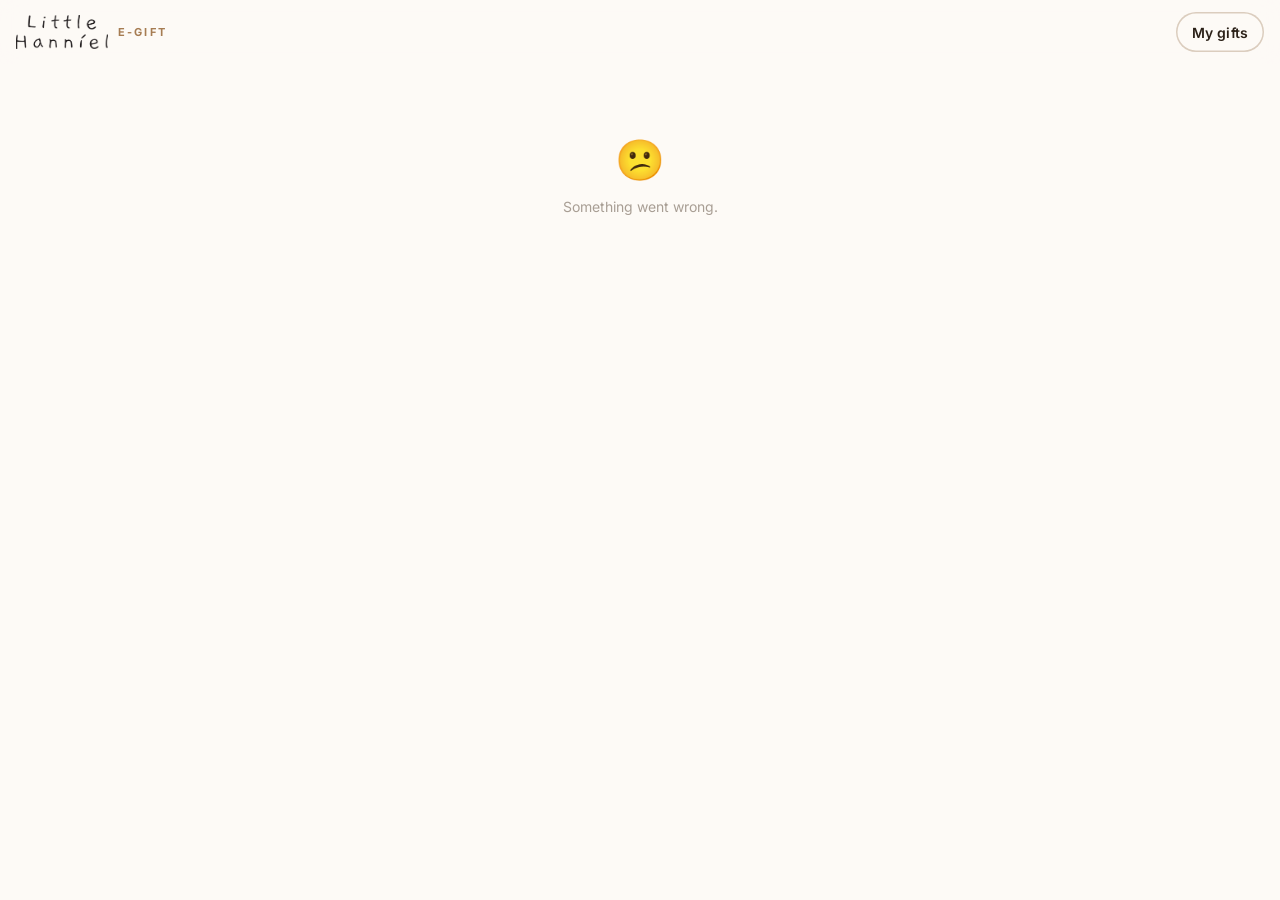
==== gift/index.html @ 46e0b0e0 "feat(gift): gamified e-Gift cards — buy 5, they get 6 - /gift: pick bundle (stamp card + bonus unloc" ====
<!DOCTYPE html>
<html lang="en">
<head>
  <meta charset="UTF-8">
  <meta name="viewport" content="width=device-width, initial-scale=1, viewport-fit=cover">
  <title>Send an e-Gift · Little Hanniel</title>
  <meta name="description" content="Gift a friend fresh overnight oats or cookies from Little Hanniel. Every 5 you gift, we add 1 more free. Sent in seconds on WhatsApp.">
  <meta name="theme-color" content="#FDFAF6">
  <meta property="og:type" content="website">
  <meta property="og:title" content="Gift 5, they get 6 — Little Hanniel e-Gift 🎁">
  <meta property="og:description" content="Send fresh overnight oats or cookies to someone you love, straight to their WhatsApp.">
  <meta property="og:image" content="https://little.hanniel.co/assets/og-default.png?v=2">
  <link rel="icon" href="/assets/logo.png" type="image/png">
  <link rel="preconnect" href="https://fonts.googleapis.com">
  <link rel="preconnect" href="https://fonts.gstatic.com" crossorigin>
  <link rel="stylesheet" href="https://fonts.googleapis.com/css2?family=Gochi+Hand&family=Inter:wght@400;500;600;700;800&display=swap">
  <link rel="stylesheet" href="/gift/gift.css">
</head>
<body>
  <header class="gx-top">
    <a class="gx-brand" href="/" aria-label="Little Hanniel home">
      <img src="/assets/logo-footer.png" alt="Little Hanniel" width="92" height="34">
      <span>e-Gift</span>
    </a>
    <a class="btn btn--ghost btn--sm" href="#me" id="meBtn">My gifts</a>
  </header>

  <main class="gx-wrap" id="app" aria-live="polite">
    <p class="muted" style="padding:40px 0;text-align:center">Loading…</p>
  </main>

  <div class="dock" id="dock" hidden><div class="dock__inner" id="dockInner"></div></div>

  <script src="/gift/common.js" defer></script>
  <script src="/gift/buy.js" defer></script>
</body>
</html>
---- gift/gift.css ----
/* Little Hanniel e-Gift — shared styles for /gift and /g/<code>.
   Tokens mirror styles.css :root so the pages feel like the main site. */

@font-face { font-family: 'Playfair Display'; font-style: normal; font-weight: 400; font-display: swap; src: url('/assets/fonts/playfair-400.woff2') format('woff2'); }
@font-face { font-family: 'Lora'; font-style: normal; font-weight: 400; font-display: swap; src: url('/assets/fonts/lora-400.woff2') format('woff2'); }

:root {
  --bg-page: #FDFAF6;
  --bg-subtle: #F5EFE6;
  --surface: #FFFFFF;
  --surface-inset: #F8F2EA;
  --text-strong: #2B2118;
  --text-body: #3A3028;
  --text-secondary: #5C5046;
  --text-muted: #A89E94;
  --accent: #A67C52;
  --accent-hover: #8B6540;
  --accent-soft: #EFE0C9;
  --gold: #D4A24C;
  --gold-soft: #F7E7C4;
  --sage: #8A9A6B;
  --sage-soft: #DDE3CE;
  --berry: #D9737F;
  --whatsapp: #25D366;
  --whatsapp-ink: #128C4A;
  --border: #E8DDD3;
  --border-strong: #DBCDBE;
  --danger: #B5483A;

  --font-display: 'Playfair Display', Georgia, serif;
  --font-body: 'Lora', Georgia, serif;
  --font-sans: 'Inter', -apple-system, 'Segoe UI', Roboto, sans-serif;
  --font-hand: 'Gochi Hand', 'Comic Sans MS', cursive;

  --radius-sm: 10px;
  --radius-md: 14px;
  --radius-lg: 22px;
  --radius-pill: 999px;
  --shadow-sm: 0 2px 8px rgba(43, 33, 24, 0.06);
  --shadow-md: 0 8px 24px rgba(43, 33, 24, 0.08);
  --shadow-lg: 0 18px 48px rgba(43, 33, 24, 0.14);
  --ease-out: cubic-bezier(0.16, 1, 0.3, 1);
  --ease-spring: cubic-bezier(0.34, 1.56, 0.64, 1);
}

*, *::before, *::after { box-sizing: border-box; }
html { -webkit-text-size-adjust: 100%; }
body {
  margin: 0;
  background: var(--bg-page);
  color: var(--text-body);
  font-family: var(--font-sans);
  font-size: 16px;
  line-height: 1.5;
  -webkit-font-smoothing: antialiased;
  min-height: 100dvh;
  overflow-x: hidden;
}
button, input, textarea { font: inherit; color: inherit; }
button { cursor: pointer; -webkit-tap-highlight-color: transparent; }
img { max-width: 100%; display: block; }
[hidden] { display: none !important; }
.sr-only { position: absolute; width: 1px; height: 1px; overflow: hidden; clip: rect(0 0 0 0); white-space: nowrap; }

/* ---------- shell ---------- */

.gx-top {
  position: sticky; top: 0; z-index: 20;
  display: flex; align-items: center; justify-content: space-between; gap: 12px;
  padding: 12px 16px;
  background: rgba(253, 250, 246, 0.86);
  backdrop-filter: saturate(1.4) blur(12px);
  -webkit-backdrop-filter: saturate(1.4) blur(12px);
}
.gx-brand { display: flex; align-items: center; gap: 10px; text-decoration: none; color: var(--text-strong); }
.gx-brand img { height: 34px; width: auto; }
.gx-brand span { font-family: var(--font-sans); font-size: 11px; font-weight: 700; letter-spacing: 0.2em; text-transform: uppercase; color: var(--accent); }

.gx-wrap { width: 100%; max-width: 520px; margin: 0 auto; padding: 8px 16px 160px; }

.eyebrow { font-size: 11px; font-weight: 700; letter-spacing: 0.2em; text-transform: uppercase; color: var(--accent); margin: 0 0 6px; }
.gx-h1 { font-family: var(--font-display); font-weight: 400; font-size: clamp(28px, 7vw, 36px); line-height: 1.1; letter-spacing: -0.02em; color: var(--text-strong); margin: 0 0 8px; }
.gx-h2 { font-family: var(--font-display); font-weight: 400; font-size: 22px; line-height: 1.2; letter-spacing: -0.01em; color: var(--text-strong); margin: 0 0 12px; }
.gx-lead { font-family: var(--font-body); color: var(--text-secondary); margin: 0 0 20px; }
.muted { color: var(--text-muted); font-size: 13px; }

/* ---------- buttons ---------- */

.btn {
  display: inline-flex; align-items: center; justify-content: center; gap: 8px;
  min-height: 52px; padding: 0 24px; width: 100%;
  border: 0; border-radius: var(--radius-pill);
  background: var(--text-strong); color: #FDFAF6;
  font-weight: 600; font-size: 16px; letter-spacing: 0.01em; text-decoration: none;
  transition: transform 0.2s var(--ease-spring), box-shadow 0.2s, background 0.2s, opacity 0.2s;
  box-shadow: 0 6px 18px rgba(43, 33, 24, 0.18);
}
.btn:active { transform: scale(0.97); }
.btn:disabled { opacity: 0.45; cursor: not-allowed; transform: none; }
.btn--wa { background: var(--whatsapp); color: #06301A; box-shadow: 0 8px 22px rgba(37, 211, 102, 0.38); }
.btn--ghost { background: transparent; color: var(--text-strong); box-shadow: inset 0 0 0 1.5px var(--border-strong); }
.btn--gold { background: linear-gradient(135deg, #E9C072, var(--gold) 55%, #B9852F); color: #2B2118; box-shadow: 0 8px 22px rgba(212, 162, 76, 0.42); }
.btn--sm { min-height: 40px; padding: 0 16px; width: auto; font-size: 14px; }
.btn.is-loading { pointer-events: none; opacity: 0.8; }
.btn.is-loading::after { content: ''; width: 16px; height: 16px; border-radius: 50%; border: 2px solid currentColor; border-right-color: transparent; animation: spin 0.7s linear infinite; }
@keyframes spin { to { transform: rotate(360deg); } }

.chip {
  display: inline-flex; align-items: center; gap: 6px;
  min-height: 36px; padding: 0 14px;
  border-radius: var(--radius-pill); border: 1.5px solid var(--border-strong);
  background: var(--surface); font-size: 14px; font-weight: 500; color: var(--text-body);
  transition: transform 0.2s var(--ease-spring), border-color 0.2s, background 0.2s;
}
.chip:active { transform: scale(0.94); }
.chip[aria-pressed="true"] { border-color: var(--text-strong); background: var(--text-strong); color: #FDFAF6; }
.chips { display: flex; flex-wrap: wrap; gap: 8px; }

/* ---------- step progress (grows as you go) ---------- */

.steps { display: flex; gap: 6px; margin: 4px 0 20px; }
.steps__seg { flex: 1; height: 5px; border-radius: 99px; background: var(--border); overflow: hidden; }
.steps__seg i { display: block; height: 100%; width: 0; background: linear-gradient(90deg, var(--accent), var(--gold)); border-radius: inherit; transition: width 0.7s var(--ease-out); }
.steps__seg.is-done i { width: 100%; }

.view { animation: viewIn 0.5s var(--ease-out) both; }
@keyframes viewIn { from { opacity: 0; transform: translateY(14px); } }

/* ---------- surfaces ---------- */

.panel { background: var(--surface); border: 1px solid var(--border); border-radius: var(--radius-lg); padding: 18px; box-shadow: var(--shadow-sm); }
.panel + .panel { margin-top: 14px; }
.stack > * + * { margin-top: 14px; }

/* ---------- line picker ---------- */

.lines { display: grid; grid-template-columns: 1fr 1fr; gap: 12px; margin-bottom: 18px; }
.line {
  position: relative; text-align: left; padding: 0; overflow: hidden;
  border-radius: var(--radius-lg); border: 2px solid transparent;
  background: var(--surface); box-shadow: var(--shadow-sm);
  transition: transform 0.3s var(--ease-spring), border-color 0.2s, box-shadow 0.3s;
}
.line img { width: 100%; height: auto; aspect-ratio: 4 / 3; object-fit: cover; }
.line__body { padding: 10px 12px 12px; }
.line__name { font-family: var(--font-display); font-size: 17px; color: var(--text-strong); }
.line__price { font-size: 13px; color: var(--text-secondary); }
.line[aria-pressed="true"] { border-color: var(--text-strong); box-shadow: var(--shadow-md); transform: translateY(-2px); }
.line[aria-pressed="true"]::after {
  content: '✓'; position: absolute; top: 8px; right: 8px; width: 26px; height: 26px; border-radius: 50%;
  display: grid; place-items: center; background: var(--text-strong); color: #fff; font-size: 14px;
  animation: pop 0.4s var(--ease-spring);
}

/* ---------- stepper ---------- */

.stepper { display: flex; align-items: center; justify-content: center; gap: 18px; margin: 6px 0 14px; }
.stepper button {
  width: 52px; height: 52px; border-radius: 50%; border: 1.5px solid var(--border-strong);
  background: var(--surface); font-size: 24px; line-height: 1; color: var(--text-strong);
  transition: transform 0.2s var(--ease-spring), background 0.2s;
}
.stepper button:active { transform: scale(0.88); background: var(--bg-subtle); }
.stepper__val { min-width: 84px; text-align: center; }
.stepper__num { font-family: var(--font-display); font-size: 52px; line-height: 1; color: var(--text-strong); display: inline-block; }
.stepper__num.bump { animation: bump 0.35s var(--ease-spring); }
.stepper__lbl { display: block; font-size: 12px; color: var(--text-muted); letter-spacing: 0.08em; text-transform: uppercase; }
@keyframes bump { 40% { transform: scale(1.18); } }

/* ---------- stamp card ---------- */

.stamps { display: grid; grid-template-columns: repeat(6, 1fr); gap: 8px; margin: 12px 0 4px; }
.stamp {
  position: relative; aspect-ratio: 1; border-radius: 50%;
  display: grid; place-items: center; font-size: 22px;
  border: 1.5px dashed var(--border-strong); background: var(--surface-inset);
}
.stamp.is-filled { border-style: solid; border-color: var(--accent-soft); background: var(--accent-soft); animation: pop 0.45s var(--ease-spring) both; }
.stamp.is-bonus { border: 0; background: radial-gradient(circle at 30% 25%, #FFF3D6, var(--gold) 70%); box-shadow: 0 4px 14px rgba(212, 162, 76, 0.5); animation: popGold 0.7s var(--ease-spring) both; overflow: hidden; }
.stamp.is-bonus::before { content: 'FREE'; position: absolute; bottom: -2px; left: 50%; transform: translateX(-50%); font-size: 8px; font-weight: 800; letter-spacing: 0.08em; color: #5A3E10; }
.stamp.is-bonus::after { content: ''; position: absolute; inset: 0; background: linear-gradient(110deg, transparent 35%, rgba(255,255,255,0.75) 50%, transparent 65%); transform: translateX(-120%); animation: sheen 2.6s 0.6s infinite; }
.stamp.is-ghost-bonus { border-color: var(--gold); color: var(--gold); font-size: 13px; font-weight: 800; }
.stamp.is-used { background: var(--sage-soft); border: 0; }
.stamp.is-used::after { content: '✓'; position: absolute; right: -2px; bottom: -2px; width: 18px; height: 18px; border-radius: 50%; background: var(--sage); color: #fff; font-size: 11px; display: grid; place-items: center; }
.stamp.is-ready { border-style: solid; border-color: var(--accent); background: var(--surface); }
@keyframes pop { 0% { transform: scale(0.2); opacity: 0; } 70% { transform: scale(1.12); opacity: 1; } 100% { transform: scale(1); } }
@keyframes popGold { 0% { transform: scale(0) rotate(-40deg); } 60% { transform: scale(1.25) rotate(8deg); } 100% { transform: scale(1) rotate(0); } }
@keyframes sheen { 0%, 60% { transform: translateX(-120%); } 100% { transform: translateX(120%); } }

/* ---------- goal bar ---------- */

.goal { margin-top: 12px; }
.goal__row { display: flex; justify-content: space-between; align-items: baseline; gap: 8px; font-size: 13px; margin-bottom: 6px; }
.goal__row b { color: var(--text-strong); }
.bar { position: relative; height: 12px; border-radius: 99px; background: var(--bg-subtle); overflow: hidden; }
.bar > i {
  position: absolute; inset: 0 auto 0 0; width: 0; border-radius: inherit;
  background: linear-gradient(90deg, var(--accent), var(--gold));
  transition: width 0.8s var(--ease-out);
}
.bar > i::after { content: ''; position: absolute; inset: 0; background: linear-gradient(90deg, transparent, rgba(255,255,255,0.55), transparent); transform: translateX(-100%); animation: sheen 2.2s infinite; }
.bar--sage > i { background: linear-gradient(90deg, var(--sage), #B5C48F); }
.bar--lg { height: 16px; }

.unlock {
  position: fixed; left: 50%; top: 38%; z-index: 60; pointer-events: none;
  transform: translate(-50%, -50%);
  padding: 12px 20px; border-radius: var(--radius-pill);
  background: linear-gradient(135deg, #F4D68F, var(--gold)); color: #3B2A0C;
  font-weight: 800; font-size: 16px; box-shadow: 0 12px 30px rgba(212, 162, 76, 0.5);
  animation: unlock 1.6s var(--ease-out) forwards; white-space: nowrap;
}
@keyframes unlock {
  0% { opacity: 0; transform: translate(-50%, -30%) scale(0.6); }
  18% { opacity: 1; transform: translate(-50%, -50%) scale(1.08); }
  30% { transform: translate(-50%, -50%) scale(1); }
  80% { opacity: 1; }
  100% { opacity: 0; transform: translate(-50%, -110%) scale(0.95); }
}

/* ---------- summary bar (sticky bottom CTA) ---------- */

.dock {
  position: fixed; left: 0; right: 0; bottom: 0; z-index: 30;
  padding: 12px 16px calc(12px + env(safe-area-inset-bottom));
  background: linear-gradient(to top, var(--bg-page) 70%, rgba(253, 250, 246, 0));
}
.dock__inner { max-width: 520px; margin: 0 auto; }
.dock__sum { display: flex; justify-content: space-between; align-items: baseline; font-size: 13px; color: var(--text-secondary); margin: 0 4px 8px; }
.dock__sum b { font-size: 17px; color: var(--text-strong); }
.dock__sum > span { white-space: nowrap; }
.dock__sum small { display: block; font-size: 12px; }
.dock__sum { align-items: flex-end; }
.save { color: var(--whatsapp-ink); font-weight: 700; }

/* ---------- the gift card ---------- */

.card-stage { perspective: 1100px; margin: 4px auto 18px; max-width: 360px; }
.gcard {
  --c1: #FBF5EC; --c2: #EFE0C9; --ink: #2B2118; --sub: #8B6540; --dot: rgba(43, 33, 24, 0.14);
  position: relative; aspect-ratio: 1.586; border-radius: 20px; padding: 18px 20px;
  color: var(--ink); background: linear-gradient(140deg, var(--c1), var(--c2));
  box-shadow: 0 22px 44px rgba(43, 33, 24, 0.2), inset 0 0 0 1px rgba(255, 255, 255, 0.5);
  transform-style: preserve-3d; transition: transform 0.6s var(--ease-out);
  overflow: hidden; isolation: isolate;
  display: flex; flex-direction: column; justify-content: space-between;
}
.gcard[data-theme="sage"] { --c1: #EEF2E4; --c2: #A9B88A; --ink: #23301A; --sub: #4D5C35; --dot: rgba(35, 48, 26, 0.16); }
.gcard[data-theme="cocoa"] { --c1: #4A3627; --c2: #21180F; --ink: #FBF3E6; --sub: #E9C072; --dot: rgba(251, 243, 230, 0.2); }
.gcard[data-theme="berry"] { --c1: #FDEEF0; --c2: #EBA3AD; --ink: #4A1E25; --sub: #9C3B4A; --dot: rgba(74, 30, 37, 0.15); }
.gcard::before { /* paper grain + soft pattern */
  content: ''; position: absolute; inset: 0; z-index: -1; opacity: 0.5;
  background-image: radial-gradient(var(--dot) 1px, transparent 1.4px); background-size: 14px 14px;
  mask-image: linear-gradient(120deg, transparent 40%, #000);
  -webkit-mask-image: linear-gradient(120deg, transparent 40%, #000);
}
.gcard::after { /* foil sweep */
  content: ''; position: absolute; inset: -40%; z-index: 2; pointer-events: none;
  background: linear-gradient(105deg, transparent 42%, rgba(255, 255, 255, 0.55) 50%, transparent 58%);
  transform: translateX(var(--sx, -60%)); transition: transform 0.2s linear;
  animation: foil 4.5s 1s infinite;
}
@keyframes foil { 0%, 70% { transform: translateX(-60%); } 100% { transform: translateX(60%); } }
.gcard__top { display: flex; justify-content: space-between; align-items: flex-start; }
.gcard__brand { font-family: var(--font-hand); font-size: 22px; line-height: 1; }
.gcard__tag { font-size: 9px; font-weight: 800; letter-spacing: 0.22em; text-transform: uppercase; color: var(--sub); border: 1px solid currentColor; border-radius: 99px; padding: 4px 8px; }
.gcard__mid { display: flex; align-items: baseline; gap: 10px; }
.gcard__num { font-family: var(--font-display); font-size: clamp(48px, 15vw, 62px); line-height: 0.9; letter-spacing: -0.03em; }
.gcard__what { font-family: var(--font-display); font-size: 17px; line-height: 1.15; }
.gcard__what small { display: block; font-family: var(--font-sans); font-size: 11px; color: var(--sub); font-weight: 700; letter-spacing: 0.04em; }
.gcard__bot { display: flex; justify-content: space-between; align-items: flex-end; gap: 10px; font-size: 12px; }
.gcard__to b { display: block; font-family: var(--font-display); font-weight: 400; font-size: 18px; }
.gcard__to span { color: var(--sub); }
.gcard__code { font-family: ui-monospace, 'SF Mono', Menlo, monospace; font-size: 11px; letter-spacing: 0.12em; color: var(--sub); }
.gcard__ribbon {
  position: absolute; top: 16px; right: -38px; z-index: 3; transform: rotate(35deg);
  background: var(--gold); color: #3B2A0C; font-size: 10px; font-weight: 800; letter-spacing: 0.14em;
  padding: 5px 44px; text-transform: uppercase; box-shadow: var(--shadow-sm);
}
.gcard__ribbon ~ .gcard__top .gcard__tag { margin-right: 46px; }
.gcard.is-flip { transform: rotateY(180deg); }
.gcard__back {
  position: absolute; inset: 0; z-index: 4; padding: 22px; border-radius: inherit;
  background: linear-gradient(140deg, var(--c2), var(--c1)); transform: rotateY(180deg);
  display: flex; flex-direction: column; justify-content: center; text-align: center;
  /* overflow:hidden on .gcard flattens 3D, so swap faces at the flip midpoint instead of backface culling */
  opacity: 0; visibility: hidden; transition: opacity 0s 0.3s, visibility 0s 0.3s;
}
.gcard.is-flip .gcard__back { opacity: 1; visibility: visible; }
.gcard__front { display: contents; }
.gcard.is-flip .gcard__front > * { visibility: hidden; transition: visibility 0s 0.3s; }
.gcard__msg { font-family: var(--font-hand); font-size: 22px; line-height: 1.25; }
.gcard__sig { margin-top: 10px; font-size: 13px; color: var(--sub); }
.card-hint { text-align: center; font-size: 12px; color: var(--text-muted); margin-top: -8px; margin-bottom: 14px; }

/* ---------- form fields ---------- */

.field { display: block; margin-bottom: 14px; }
.field > span { display: block; font-size: 13px; font-weight: 600; color: var(--text-strong); margin-bottom: 6px; }
.input {
  width: 100%; min-height: 52px; padding: 12px 16px;
  border-radius: var(--radius-md); border: 1.5px solid var(--border-strong); background: var(--surface);
  font-size: 16px; outline: none; transition: border-color 0.2s, box-shadow 0.2s;
}
.input:focus { border-color: var(--text-strong); box-shadow: 0 0 0 4px rgba(166, 124, 82, 0.15); }
textarea.input { min-height: 88px; resize: none; font-family: var(--font-body); }
.counter { float: right; font-weight: 400; color: var(--text-muted); }
.phone { display: flex; align-items: stretch; border-radius: var(--radius-md); border: 1.5px solid var(--border-strong); background: var(--surface); overflow: hidden; transition: border-color 0.2s, box-shadow 0.2s; }
.phone:focus-within { border-color: var(--text-strong); box-shadow: 0 0 0 4px rgba(166, 124, 82, 0.15); }
.phone b { display: grid; place-items: center; padding: 0 12px 0 14px; font-weight: 600; color: var(--text-secondary); border-right: 1px solid var(--border); background: var(--surface-inset); }
.phone input { flex: 1; min-width: 0; border: 0; outline: none; padding: 12px 14px; font-size: 18px; letter-spacing: 0.04em; background: transparent; }
.err { color: var(--danger); font-size: 13px; min-height: 18px; margin: 4px 0 8px; }

.swatches { display: flex; gap: 12px; }
.swatch { width: 44px; height: 44px; border-radius: 50%; border: 3px solid var(--surface); box-shadow: 0 0 0 1.5px var(--border-strong); transition: transform 0.25s var(--ease-spring), box-shadow 0.2s; }
.swatch[aria-pressed="true"] { box-shadow: 0 0 0 2.5px var(--text-strong); transform: scale(1.1); }
.swatch[data-v="cream"] { background: linear-gradient(140deg, #FBF5EC, #EFE0C9); }
.swatch[data-v="sage"] { background: linear-gradient(140deg, #EEF2E4, #A9B88A); }
.swatch[data-v="cocoa"] { background: linear-gradient(140deg, #4A3627, #21180F); }
.swatch[data-v="berry"] { background: linear-gradient(140deg, #FDEEF0, #EBA3AD); }

/* ---------- OTP sheet ---------- */

.sheet-bg { position: fixed; inset: 0; z-index: 70; background: rgba(43, 33, 24, 0.42); animation: fade 0.3s both; }
.sheet {
  position: fixed; left: 0; right: 0; bottom: 0; z-index: 71;
  max-width: 520px; margin: 0 auto; max-height: 92dvh; overflow: auto;
  background: var(--bg-page); border-radius: 26px 26px 0 0;
  padding: 10px 20px calc(24px + env(safe-area-inset-bottom));
  box-shadow: 0 -12px 40px rgba(43, 33, 24, 0.2);
  animation: sheetUp 0.45s var(--ease-out) both;
}
.sheet::before { content: ''; display: block; width: 40px; height: 5px; border-radius: 9px; background: var(--border-strong); margin: 0 auto 16px; }
.sheet.is-closing { animation: sheetDown 0.3s ease-in both; }
.sheet-bg.is-closing { animation: fade 0.3s reverse both; }
@keyframes sheetUp { from { transform: translateY(100%); } }
@keyframes sheetDown { to { transform: translateY(100%); } }
@keyframes fade { from { opacity: 0; } }
.sheet__x { position: absolute; top: 12px; right: 14px; width: 36px; height: 36px; border-radius: 50%; border: 0; background: var(--bg-subtle); font-size: 18px; }
.sheet__icon { width: 56px; height: 56px; border-radius: 18px; display: grid; place-items: center; background: #DCF8E7; font-size: 28px; margin-bottom: 12px; }

.otp { position: relative; margin: 16px 0 6px; }
.otp__boxes { display: grid; grid-template-columns: repeat(6, 1fr); gap: 8px; pointer-events: none; }
.otp__box {
  aspect-ratio: 0.86; border-radius: var(--radius-md); border: 1.5px solid var(--border-strong);
  background: var(--surface); display: grid; place-items: center;
  font-family: var(--font-display); font-size: 28px; color: var(--text-strong);
  transition: border-color 0.2s, transform 0.2s var(--ease-spring), background 0.2s;
}
.otp__box.is-active { border-color: var(--text-strong); box-shadow: 0 0 0 4px rgba(166, 124, 82, 0.15); }
.otp__box.is-filled { animation: pop 0.3s var(--ease-spring); }
.otp.is-ok .otp__box { border-color: var(--whatsapp); background: #E8FBEF; }
.otp.is-bad .otp__boxes { animation: shake 0.45s; }
.otp.is-bad .otp__box { border-color: var(--danger); }
.otp input { position: absolute; inset: 0; opacity: 0; width: 100%; font-size: 16px; caret-color: transparent; }
@keyframes shake { 20%, 60% { transform: translateX(-8px); } 40%, 80% { transform: translateX(8px); } }
.linkbtn { background: none; border: 0; padding: 4px 0; color: var(--accent-hover); font-weight: 600; text-decoration: underline; text-underline-offset: 3px; }
.linkbtn:disabled { color: var(--text-muted); text-decoration: none; }
.devcode { margin-top: 8px; padding: 8px 12px; border-radius: 10px; background: var(--gold-soft); font-size: 13px; }

/* ---------- payment ---------- */

.pay__row { display: flex; justify-content: space-between; align-items: center; gap: 12px; padding: 10px 0; border-bottom: 1px dashed var(--border); }
.pay__row:last-child { border-bottom: 0; }
.pay__row span { font-size: 13px; color: var(--text-secondary); }
.pay__row b { font-size: 16px; color: var(--text-strong); text-align: right; }
.mono { font-family: ui-monospace, 'SF Mono', Menlo, monospace; letter-spacing: 0.06em; }
.copy { border: 0; border-radius: 99px; padding: 6px 12px; background: var(--bg-subtle); font-size: 12px; font-weight: 700; color: var(--text-strong); margin-left: 8px; transition: transform 0.2s var(--ease-spring); }
.copy.is-done { background: #DCF8E7; color: var(--whatsapp-ink); transform: scale(1.06); }

/* ---------- dashboard ---------- */

.level {
  position: relative; overflow: hidden; border-radius: var(--radius-lg); padding: 20px;
  background: linear-gradient(140deg, #3A2A1E, #21180F); color: #FBF3E6; box-shadow: var(--shadow-lg);
}
.level::after { content: ''; position: absolute; right: -40px; top: -40px; width: 180px; height: 180px; border-radius: 50%; background: radial-gradient(circle, rgba(233, 192, 114, 0.35), transparent 70%); }
.level__name { font-family: var(--font-display); font-size: 28px; line-height: 1.1; margin: 2px 0 4px; }
.level .eyebrow { color: #E9C072; }
.level__sub { font-size: 13px; opacity: 0.75; margin-bottom: 14px; }
.level .bar { background: rgba(255, 255, 255, 0.12); }
.level__foot { display: flex; justify-content: space-between; font-size: 12px; opacity: 0.8; margin-top: 8px; }
.level__icon { position: absolute; right: 18px; top: 18px; font-size: 44px; z-index: 1; animation: float 3.5s ease-in-out infinite; }
@keyframes float { 50% { transform: translateY(-6px) rotate(-4deg); } }

.stats { display: grid; grid-template-columns: repeat(3, 1fr); gap: 10px; margin: 14px 0; }
.stat { background: var(--surface); border: 1px solid var(--border); border-radius: var(--radius-md); padding: 12px; text-align: center; }
.stat b { display: block; font-family: var(--font-display); font-size: 28px; font-weight: 400; color: var(--text-strong); line-height: 1.1; }
.stat span { font-size: 11px; color: var(--text-muted); letter-spacing: 0.04em; }

.ring { position: relative; width: 120px; height: 120px; flex: none; }
.ring svg { width: 100%; height: 100%; transform: rotate(-90deg); }
.ring circle { fill: none; stroke-width: 11; stroke-linecap: round; }
.ring .ring__track { stroke: var(--bg-subtle); }
.ring .ring__val { stroke: url(#ringGrad); transition: stroke-dashoffset 1.4s var(--ease-out); }
.ring__txt { position: absolute; inset: 0; display: grid; place-items: center; text-align: center; }
.ring__txt b { font-family: var(--font-display); font-size: 28px; font-weight: 400; color: var(--text-strong); line-height: 1; }
.ring__txt em { font-style: normal; }
.ring__txt span { display: block; font-size: 10px; color: var(--text-muted); letter-spacing: 0.06em; text-transform: uppercase; }
.joy { display: flex; align-items: center; gap: 16px; }

.badges { display: grid; grid-template-columns: repeat(auto-fill, minmax(92px, 1fr)); gap: 10px; }
.badge { text-align: center; padding: 12px 6px; border-radius: var(--radius-md); background: var(--surface); border: 1px solid var(--border); }
.badge__i { width: 48px; height: 48px; margin: 0 auto 6px; border-radius: 50%; display: grid; place-items: center; font-size: 24px; background: var(--gold-soft); box-shadow: inset 0 0 0 2px #EBCB8B; }
.badge b { display: block; font-size: 12px; color: var(--text-strong); line-height: 1.2; }
.badge span { display: block; font-size: 10px; color: var(--text-muted); margin-top: 2px; line-height: 1.3; }
.badge.is-locked .badge__i { filter: grayscale(1); opacity: 0.35; background: var(--bg-subtle); box-shadow: inset 0 0 0 2px var(--border); }
.badge.is-locked b { color: var(--text-muted); }
.badge.is-new .badge__i { animation: popGold 0.8s var(--ease-spring) both; }

.tabs { display: flex; gap: 4px; padding: 4px; border-radius: var(--radius-pill); background: var(--bg-subtle); margin: 18px 0 12px; }
.tabs button { flex: 1; min-height: 40px; border: 0; border-radius: var(--radius-pill); background: transparent; font-weight: 600; font-size: 14px; color: var(--text-secondary); transition: background 0.25s, color 0.25s; }
.tabs button[aria-selected="true"] { background: var(--surface); color: var(--text-strong); box-shadow: var(--shadow-sm); }

.glist { list-style: none; margin: 0; padding: 0; }
.gitem { display: flex; gap: 12px; align-items: center; padding: 12px; border-radius: var(--radius-md); background: var(--surface); border: 1px solid var(--border); text-decoration: none; color: inherit; transition: transform 0.2s var(--ease-spring); }
.gitem:active { transform: scale(0.98); }
.gitem + .gitem { margin-top: 8px; }
.gitem__ic { width: 46px; height: 46px; border-radius: 14px; flex: none; display: grid; place-items: center; font-size: 22px; background: var(--accent-soft); }
.gitem__main { flex: 1; min-width: 0; }
.gitem__t { font-weight: 600; color: var(--text-strong); font-size: 14px; white-space: nowrap; overflow: hidden; text-overflow: ellipsis; }
.gitem__s { font-size: 12px; color: var(--text-muted); margin-bottom: 6px; }
.gitem .bar { height: 6px; }
.gitem__thx { font-size: 24px; animation: pop 0.5s var(--ease-spring); }
.pill { display: inline-block; font-size: 10px; font-weight: 700; letter-spacing: 0.06em; text-transform: uppercase; padding: 2px 8px; border-radius: 99px; background: var(--bg-subtle); color: var(--text-secondary); }
.pill--wait { background: var(--gold-soft); color: #7A5512; }
.pill--live { background: #DCF8E7; color: var(--whatsapp-ink); }
.pill--done { background: var(--sage-soft); color: #4D5C35; }
.empty { text-align: center; padding: 28px 12px; color: var(--text-muted); font-size: 14px; }
.empty i { display: block; font-style: normal; font-size: 40px; margin-bottom: 6px; }

/* ---------- recipient: unwrap ---------- */

.unwrap { min-height: calc(100dvh - 64px); display: flex; flex-direction: column; align-items: center; justify-content: center; text-align: center; padding: 16px 16px 40px; }
.unwrap .gx-h1 { max-width: 320px; }
.box { position: relative; width: 190px; height: 190px; margin: 26px auto 22px; border: 0; background: none; padding: 0; }
.box__glow { position: absolute; inset: -30px; border-radius: 50%; background: radial-gradient(circle, rgba(233, 192, 114, 0.55), transparent 65%); animation: glow 2.4s ease-in-out infinite; }
@keyframes glow { 50% { transform: scale(1.12); opacity: 0.7; } }
.box__base, .box__lid { position: absolute; left: 50%; transform: translateX(-50%); }
.box__base { bottom: 0; width: 160px; height: 120px; border-radius: 10px 10px 16px 16px; background: linear-gradient(160deg, #C29468, #8B6540); box-shadow: 0 20px 40px rgba(43, 33, 24, 0.25); }
.box__base::before { content: ''; position: absolute; left: 50%; top: 0; bottom: 0; width: 26px; transform: translateX(-50%); background: linear-gradient(90deg, #E9C072, #D4A24C, #E9C072); }
.box__lid { bottom: 112px; width: 176px; height: 40px; border-radius: 10px; background: linear-gradient(160deg, #D4A57A, #9C7148); box-shadow: 0 6px 12px rgba(43, 33, 24, 0.2); transform-origin: 30% 100%; z-index: 2; }
.box__lid::before { content: ''; position: absolute; left: 50%; top: 0; bottom: 0; width: 28px; transform: translateX(-50%); background: linear-gradient(90deg, #E9C072, #D4A24C, #E9C072); }
.box__bow { position: absolute; left: 50%; bottom: 100%; transform: translateX(-50%); width: 80px; height: 40px; }
.box__bow::before, .box__bow::after { content: ''; position: absolute; bottom: -4px; width: 40px; height: 34px; border-radius: 50% 50% 10% 50%; background: linear-gradient(160deg, #F0CF86, #C99436); box-shadow: inset 0 -4px 6px rgba(0,0,0,0.1); }
.box__bow::before { left: 0; transform: rotate(-24deg); }
.box__bow::after { right: 0; transform: rotate(24deg) scaleX(-1); }
.box.is-idle { animation: wiggle 2.8s ease-in-out infinite; }
@keyframes wiggle { 0%, 80%, 100% { transform: rotate(0); } 84% { transform: rotate(-6deg); } 88% { transform: rotate(5deg); } 92% { transform: rotate(-3deg); } 96% { transform: rotate(2deg); } }
.box.is-shake { animation: bigShake 0.6s ease-in-out; }
@keyframes bigShake { 0%, 100% { transform: translate(0) rotate(0); } 15% { transform: translate(-6px, 2px) rotate(-7deg); } 30% { transform: translate(6px, -2px) rotate(7deg); } 45% { transform: translate(-5px, 1px) rotate(-5deg); } 60% { transform: translate(5px, 0) rotate(5deg); } 80% { transform: scale(1.06, 0.94); } }
.box.is-open .box__lid { animation: lidOff 0.9s var(--ease-out) forwards; }
@keyframes lidOff { to { transform: translate(60px, -180px) rotate(48deg); opacity: 0; } }
.box.is-open .box__base { animation: baseDrop 0.9s 0.2s ease-in forwards; }
@keyframes baseDrop { to { transform: translate(-50%, 40px) scale(0.9); opacity: 0; } }
.tap { font-size: 13px; font-weight: 700; letter-spacing: 0.14em; text-transform: uppercase; color: var(--accent); animation: breathe 1.8s ease-in-out infinite; }
@keyframes breathe { 50% { opacity: 0.4; } }

.reveal-card { animation: cardRise 1s var(--ease-spring) both; }
@keyframes cardRise { 0% { opacity: 0; transform: translateY(120px) scale(0.4) rotate(-12deg); } 100% { opacity: 1; transform: none; } }
.reveal-copy { animation: viewIn 0.6s 0.6s var(--ease-out) both; }

/* ---------- recipient: wallet ---------- */

.jar__head { display: flex; justify-content: space-between; align-items: baseline; margin-bottom: 8px; }
.jar__head b { font-family: var(--font-display); font-weight: 400; font-size: 30px; color: var(--text-strong); }
.jar__head span { font-size: 13px; color: var(--text-secondary); }
.flavors { display: grid; grid-template-columns: repeat(3, 1fr); gap: 8px; margin: 8px 0 14px; }
.flavor { padding: 0; overflow: hidden; border-radius: var(--radius-md); border: 2px solid var(--border); background: var(--surface); text-align: center; transition: transform 0.25s var(--ease-spring), border-color 0.2s; }
.flavor img { width: 100%; height: auto; aspect-ratio: 1; object-fit: cover; }
.flavor__ph { aspect-ratio: 1; display: grid; place-items: center; font-size: 34px; background: var(--accent-soft); }
.flavor span { display: block; padding: 6px 4px 8px; font-size: 12px; font-weight: 600; line-height: 1.2; color: var(--text-strong); }
.flavor[aria-pressed="true"] { border-color: var(--text-strong); transform: translateY(-3px); box-shadow: var(--shadow-md); }
.react { display: flex; justify-content: space-between; gap: 6px; }
.react button { flex: 1; aspect-ratio: 1; max-width: 54px; border-radius: 50%; border: 1.5px solid var(--border); background: var(--surface); font-size: 24px; transition: transform 0.25s var(--ease-spring); }
.react button:active { transform: scale(0.85); }
.react button[aria-pressed="true"] { border-color: var(--text-strong); transform: scale(1.12); background: var(--gold-soft); }
.notice { display: flex; gap: 12px; align-items: flex-start; padding: 14px; border-radius: var(--radius-md); background: var(--gold-soft); color: #5A3E10; font-size: 14px; }
.notice i { font-style: normal; font-size: 22px; line-height: 1; }
.hist { list-style: none; margin: 0; padding: 0; font-size: 14px; }
.hist li { display: flex; justify-content: space-between; padding: 8px 0; border-bottom: 1px dashed var(--border); }
.hist li:last-child { border-bottom: 0; }

.done-hero { text-align: center; padding: 8px 0 6px; }
.done-hero i { display: block; font-style: normal; font-size: 54px; animation: popGold 0.9s var(--ease-spring) both; }

.toast { position: fixed; left: 50%; bottom: calc(96px + env(safe-area-inset-bottom)); z-index: 80; transform: translateX(-50%); padding: 10px 18px; border-radius: 99px; background: var(--text-strong); color: #FDFAF6; font-size: 14px; box-shadow: var(--shadow-lg); animation: toast 2.6s var(--ease-out) forwards; white-space: nowrap; max-width: calc(100vw - 32px); overflow: hidden; text-overflow: ellipsis; }
@keyframes toast { 0% { opacity: 0; transform: translate(-50%, 20px); } 12%, 85% { opacity: 1; transform: translate(-50%, 0); } 100% { opacity: 0; transform: translate(-50%, 10px); } }

#confetti { position: fixed; inset: 0; width: 100%; height: 100%; pointer-events: none; z-index: 90; }

@media (min-width: 760px) {
  .gx-wrap { padding-top: 24px; }
}

@media (prefers-reduced-motion: reduce) {
  *, *::before, *::after { animation-duration: 0.01ms !important; animation-iteration-count: 1 !important; transition-duration: 0.01ms !important; }
}
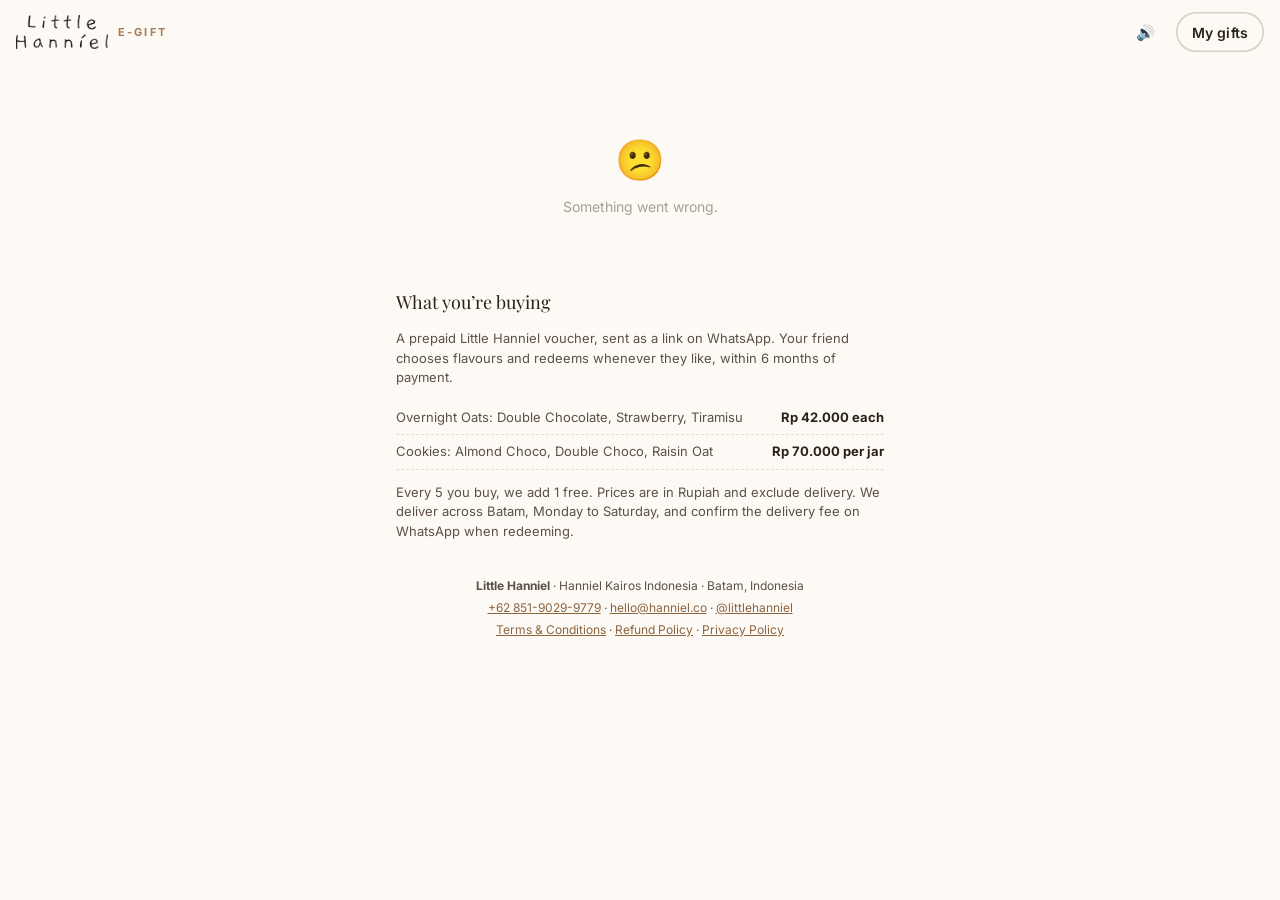
==== commit 0f5abbc1: "Site: meet Midtrans website criteria Add Terms, Refund and Privacy pages in Indonesian and English, " ====
--- a/gift/index.html
+++ b/gift/index.html
@@ -29,6 +29,20 @@
     <p class="muted" style="padding:40px 0;text-align:center">Loading…</p>
   </main>
 
+  <section class="gift-about" aria-label="About the e-Gift">
+    <h2>What you’re buying</h2>
+    <p>A prepaid Little Hanniel voucher, sent as a link on WhatsApp. Your friend chooses flavours and redeems whenever they like, within 6 months of payment.</p>
+    <ul>
+      <li><span>Overnight Oats: Double Chocolate, Strawberry, Tiramisu</span><b>Rp 42.000 each</b></li>
+      <li><span>Cookies: Almond Choco, Double Choco, Raisin Oat</span><b>Rp 70.000 per jar</b></li>
+    </ul>
+    <p>Every 5 you buy, we add 1 free. Prices are in Rupiah and exclude delivery. We deliver across Batam, Monday to Saturday, and confirm the delivery fee on WhatsApp when redeeming.</p>
+  </section>
+  <footer class="legal-foot">
+    <p><b>Little Hanniel</b> · Hanniel Kairos Indonesia · Batam, Indonesia</p>
+    <p><a href="https://wa.me/6285190299779">+62 851-9029-9779</a> · <a href="mailto:hello@hanniel.co">hello@hanniel.co</a> · <a href="https://instagram.com/littlehanniel">@littlehanniel</a></p>
+    <p><a href="/terms/">Terms &amp; Conditions</a> · <a href="/refund/">Refund Policy</a> · <a href="/privacy/">Privacy Policy</a></p>
+  </footer>
   <div class="dock" id="dock" hidden><div class="dock__inner" id="dockInner"></div></div>
 
   <script src="/gift/common.js" defer></script>
--- a/gift/gift.css
+++ b/gift/gift.css
@@ -72,6 +72,12 @@
   backdrop-filter: saturate(1.4) blur(12px);
   -webkit-backdrop-filter: saturate(1.4) blur(12px);
 }
+.gx-sound {
+  margin-left: auto; width: 36px; height: 36px; flex: none; padding: 0; cursor: pointer;
+  display: grid; place-items: center; font-size: 15px; line-height: 1;
+  background: transparent; border: 0; border-radius: 50%;
+}
+.gx-sound:hover { background: rgba(43, 33, 24, 0.06); }
 .gx-brand { display: flex; align-items: center; gap: 10px; text-decoration: none; color: var(--text-strong); }
 .gx-brand img { height: 34px; width: auto; }
 .gx-brand span { font-family: var(--font-sans); font-size: 11px; font-weight: 700; letter-spacing: 0.2em; text-transform: uppercase; color: var(--accent); }
@@ -236,25 +242,33 @@
 /* ---------- the gift card ---------- */
 
 .card-stage { perspective: 1100px; margin: 4px auto 18px; max-width: 360px; }
+/* .gcard tilts, .gcard__inner flips, the two faces are real 3D planes.
+   Nothing above the faces may set overflow/opacity/filter/isolation, or 3D flattens. */
 .gcard {
   --c1: #FBF5EC; --c2: #EFE0C9; --ink: #2B2118; --sub: #8B6540; --dot: rgba(43, 33, 24, 0.14);
-  position: relative; aspect-ratio: 1.586; border-radius: 20px; padding: 18px 20px;
-  color: var(--ink); background: linear-gradient(140deg, var(--c1), var(--c2));
+  position: relative; aspect-ratio: 1.586; color: var(--ink); cursor: pointer;
+  transform-style: preserve-3d; transition: transform 0.6s var(--ease-out);
+  -webkit-tap-highlight-color: transparent;
+}
+.gcard__inner { position: absolute; inset: 0; transform-style: preserve-3d; }
+.gcard__face {
+  position: absolute; inset: 0; border-radius: 20px; padding: 18px 20px;
+  background: linear-gradient(140deg, var(--c1), var(--c2));
   box-shadow: 0 22px 44px rgba(43, 33, 24, 0.2), inset 0 0 0 1px rgba(255, 255, 255, 0.5);
-  transform-style: preserve-3d; transition: transform 0.6s var(--ease-out);
   overflow: hidden; isolation: isolate;
+  -webkit-backface-visibility: hidden; backface-visibility: hidden;
   display: flex; flex-direction: column; justify-content: space-between;
 }
 .gcard[data-theme="sage"] { --c1: #EEF2E4; --c2: #A9B88A; --ink: #23301A; --sub: #4D5C35; --dot: rgba(35, 48, 26, 0.16); }
 .gcard[data-theme="cocoa"] { --c1: #4A3627; --c2: #21180F; --ink: #FBF3E6; --sub: #E9C072; --dot: rgba(251, 243, 230, 0.2); }
 .gcard[data-theme="berry"] { --c1: #FDEEF0; --c2: #EBA3AD; --ink: #4A1E25; --sub: #9C3B4A; --dot: rgba(74, 30, 37, 0.15); }
-.gcard::before { /* paper grain + soft pattern */
+.gcard__face::before { /* paper grain + soft pattern */
   content: ''; position: absolute; inset: 0; z-index: -1; opacity: 0.5;
   background-image: radial-gradient(var(--dot) 1px, transparent 1.4px); background-size: 14px 14px;
   mask-image: linear-gradient(120deg, transparent 40%, #000);
   -webkit-mask-image: linear-gradient(120deg, transparent 40%, #000);
 }
-.gcard::after { /* foil sweep */
+.gcard__front::after { /* foil sweep */
   content: ''; position: absolute; inset: -40%; z-index: 2; pointer-events: none;
   background: linear-gradient(105deg, transparent 42%, rgba(255, 255, 255, 0.55) 50%, transparent 58%);
   transform: translateX(var(--sx, -60%)); transition: transform 0.2s linear;
@@ -278,19 +292,58 @@
   padding: 5px 44px; text-transform: uppercase; box-shadow: var(--shadow-sm);
 }
 .gcard__ribbon ~ .gcard__top .gcard__tag { margin-right: 46px; }
-.gcard.is-flip { transform: rotateY(180deg); }
 .gcard__back {
-  position: absolute; inset: 0; z-index: 4; padding: 22px; border-radius: inherit;
-  background: linear-gradient(140deg, var(--c2), var(--c1)); transform: rotateY(180deg);
-  display: flex; flex-direction: column; justify-content: center; text-align: center;
-  /* overflow:hidden on .gcard flattens 3D, so swap faces at the flip midpoint instead of backface culling */
-  opacity: 0; visibility: hidden; transition: opacity 0s 0.3s, visibility 0s 0.3s;
-}
-.gcard.is-flip .gcard__back { opacity: 1; visibility: visible; }
-.gcard__front { display: contents; }
-.gcard.is-flip .gcard__front > * { visibility: hidden; transition: visibility 0s 0.3s; }
+  transform: rotateY(180deg); padding: 22px;
+  background: linear-gradient(140deg, var(--c2), var(--c1));
+  justify-content: center; align-items: center; text-align: center; gap: 2px;
+}
+.gcard__seal {
+  position: absolute; top: 14px; left: 50%; margin-left: -15px; width: 30px; height: 30px;
+  border-radius: 50%; display: grid; place-items: center; font-size: 13px; color: #3B2A0C;
+  background: radial-gradient(circle at 35% 30%, #F3D08A, var(--gold) 60%, #A87B2C);
+  box-shadow: 0 2px 6px rgba(43, 33, 24, 0.25), inset 0 0 0 2px rgba(255, 255, 255, 0.35);
+}
+.gcard__brand--back { position: absolute; bottom: 12px; left: 0; right: 0; font-size: 14px; opacity: 0.55; }
 .gcard__msg { font-family: var(--font-hand); font-size: 22px; line-height: 1.25; }
 .gcard__sig { margin-top: 10px; font-size: 13px; color: var(--sub); }
+
+/* The flip: lift off the table, spin with a slight wobble, overshoot, settle.
+   Always turns the same way (0 → 180 → 360) like flipping a real card. */
+.gcard.is-flip .gcard__inner { transform: rotateY(180deg); }
+.gcard.is-flipping-back .gcard__inner { animation: flipToBack 0.78s cubic-bezier(0.3, 0.7, 0.3, 1) both; }
+.gcard.is-flipping-front .gcard__inner { animation: flipToFront 0.78s cubic-bezier(0.3, 0.7, 0.3, 1) both; }
+@keyframes flipToBack {
+  0%   { transform: translateZ(0) rotateY(0) rotateZ(0) scale(1); }
+  18%  { transform: translateZ(40px) rotateY(-14deg) rotateZ(-2deg) scale(1.04); }
+  62%  { transform: translateZ(70px) rotateY(196deg) rotateZ(2deg) scale(1.08); }
+  82%  { transform: translateZ(20px) rotateY(174deg) rotateZ(-0.6deg) scale(1.01); }
+  100% { transform: translateZ(0) rotateY(180deg) rotateZ(0) scale(1); }
+}
+@keyframes flipToFront {
+  0%   { transform: translateZ(0) rotateY(180deg) rotateZ(0) scale(1); }
+  18%  { transform: translateZ(40px) rotateY(166deg) rotateZ(2deg) scale(1.04); }
+  62%  { transform: translateZ(70px) rotateY(376deg) rotateZ(-2deg) scale(1.08); }
+  82%  { transform: translateZ(20px) rotateY(354deg) rotateZ(0.6deg) scale(1.01); }
+  100% { transform: translateZ(0) rotateY(360deg) rotateZ(0) scale(1); }
+}
+/* Light catches the card as it turns, and its shadow stretches while it's in the air. */
+.gcard__shine {
+  position: absolute; inset: 0; z-index: 5; pointer-events: none; opacity: 0;
+  background: linear-gradient(115deg, transparent 30%, rgba(255, 255, 255, 0.75) 48%, rgba(255, 240, 200, 0.4) 54%, transparent 70%);
+  background-size: 250% 100%; mix-blend-mode: soft-light;
+}
+.gcard.is-flipping-back .gcard__shine,
+.gcard.is-flipping-front .gcard__shine { animation: flipShine 0.78s ease-out; }
+@keyframes flipShine {
+  0% { opacity: 0; background-position: 100% 0; }
+  35% { opacity: 1; }
+  100% { opacity: 0; background-position: -60% 0; }
+}
+.gcard.is-flipping-back .gcard__face,
+.gcard.is-flipping-front .gcard__face { animation: flipShadow 0.78s ease-out; }
+@keyframes flipShadow {
+  50% { box-shadow: 0 46px 70px rgba(43, 33, 24, 0.28), inset 0 0 0 1px rgba(255, 255, 255, 0.5); }
+}
 .card-hint { text-align: center; font-size: 12px; color: var(--text-muted); margin-top: -8px; margin-bottom: 14px; }
 
 /* ---------- form fields ---------- */
@@ -496,3 +549,32 @@
 @media (prefers-reduced-motion: reduce) {
   *, *::before, *::after { animation-duration: 0.01ms !important; animation-iteration-count: 1 !important; transition-duration: 0.01ms !important; }
 }
+
+/* Windows' "animate controls" setting off also reports reduced motion, for many people
+   who never chose it. A tap should still visibly turn the card, so keep a short, plain
+   turn here: no lift, wobble or overshoot. This must stay after the rule above. */
+@media (prefers-reduced-motion: reduce) {
+  .gcard.is-flipping-back .gcard__inner { animation: flipPlainBack 0.45s ease-in-out both !important; }
+  .gcard.is-flipping-front .gcard__inner { animation: flipPlainFront 0.45s ease-in-out both !important; }
+}
+@keyframes flipPlainBack { from { transform: rotateY(0); } to { transform: rotateY(180deg); } }
+@keyframes flipPlainFront { from { transform: rotateY(180deg); } to { transform: rotateY(360deg); } }
+
+/* ---------- legal pages and page footers ---------- */
+
+.legal-foot { max-width: 520px; margin: 0 auto; padding: 8px 16px 170px; text-align: center; font-size: 12px; color: var(--text-secondary); }
+.legal-foot p { margin: 4px 0; }
+.legal-foot a, .legal-note a, .legal a { color: var(--accent-hover); text-decoration: underline; }
+.legal-note { text-align: center; font-size: 12px; color: var(--text-secondary); margin: 14px 0 0; }
+.gift-about { max-width: 520px; margin: -130px auto 24px; padding: 0 16px; font-size: 13px; color: var(--text-secondary); line-height: 1.5; }
+.gift-about h2 { font-family: var(--font-display); font-weight: 400; font-size: 18px; color: var(--text-strong); margin: 0 0 6px; }
+.gift-about ul { list-style: none; margin: 10px 0; padding: 0; }
+.gift-about li { display: flex; justify-content: space-between; gap: 12px; padding: 7px 0; border-bottom: 1px dashed var(--border); }
+.gift-about b { color: var(--text-strong); white-space: nowrap; }
+.legal { padding-bottom: 24px; color: var(--text-body); font-size: 15px; line-height: 1.6; }
+.legal h2 { font-family: var(--font-display); font-weight: 400; font-size: 19px; color: var(--text-strong); margin: 24px 0 6px; }
+.legal p { margin: 0 0 10px; }
+.legal ul { margin: 0 0 10px; padding-left: 20px; }
+.legal li { margin-bottom: 6px; }
+.legal hr { border: 0; border-top: 1px solid var(--border); margin: 36px 0; }
+.legal + .legal-foot { padding-bottom: 32px; }
